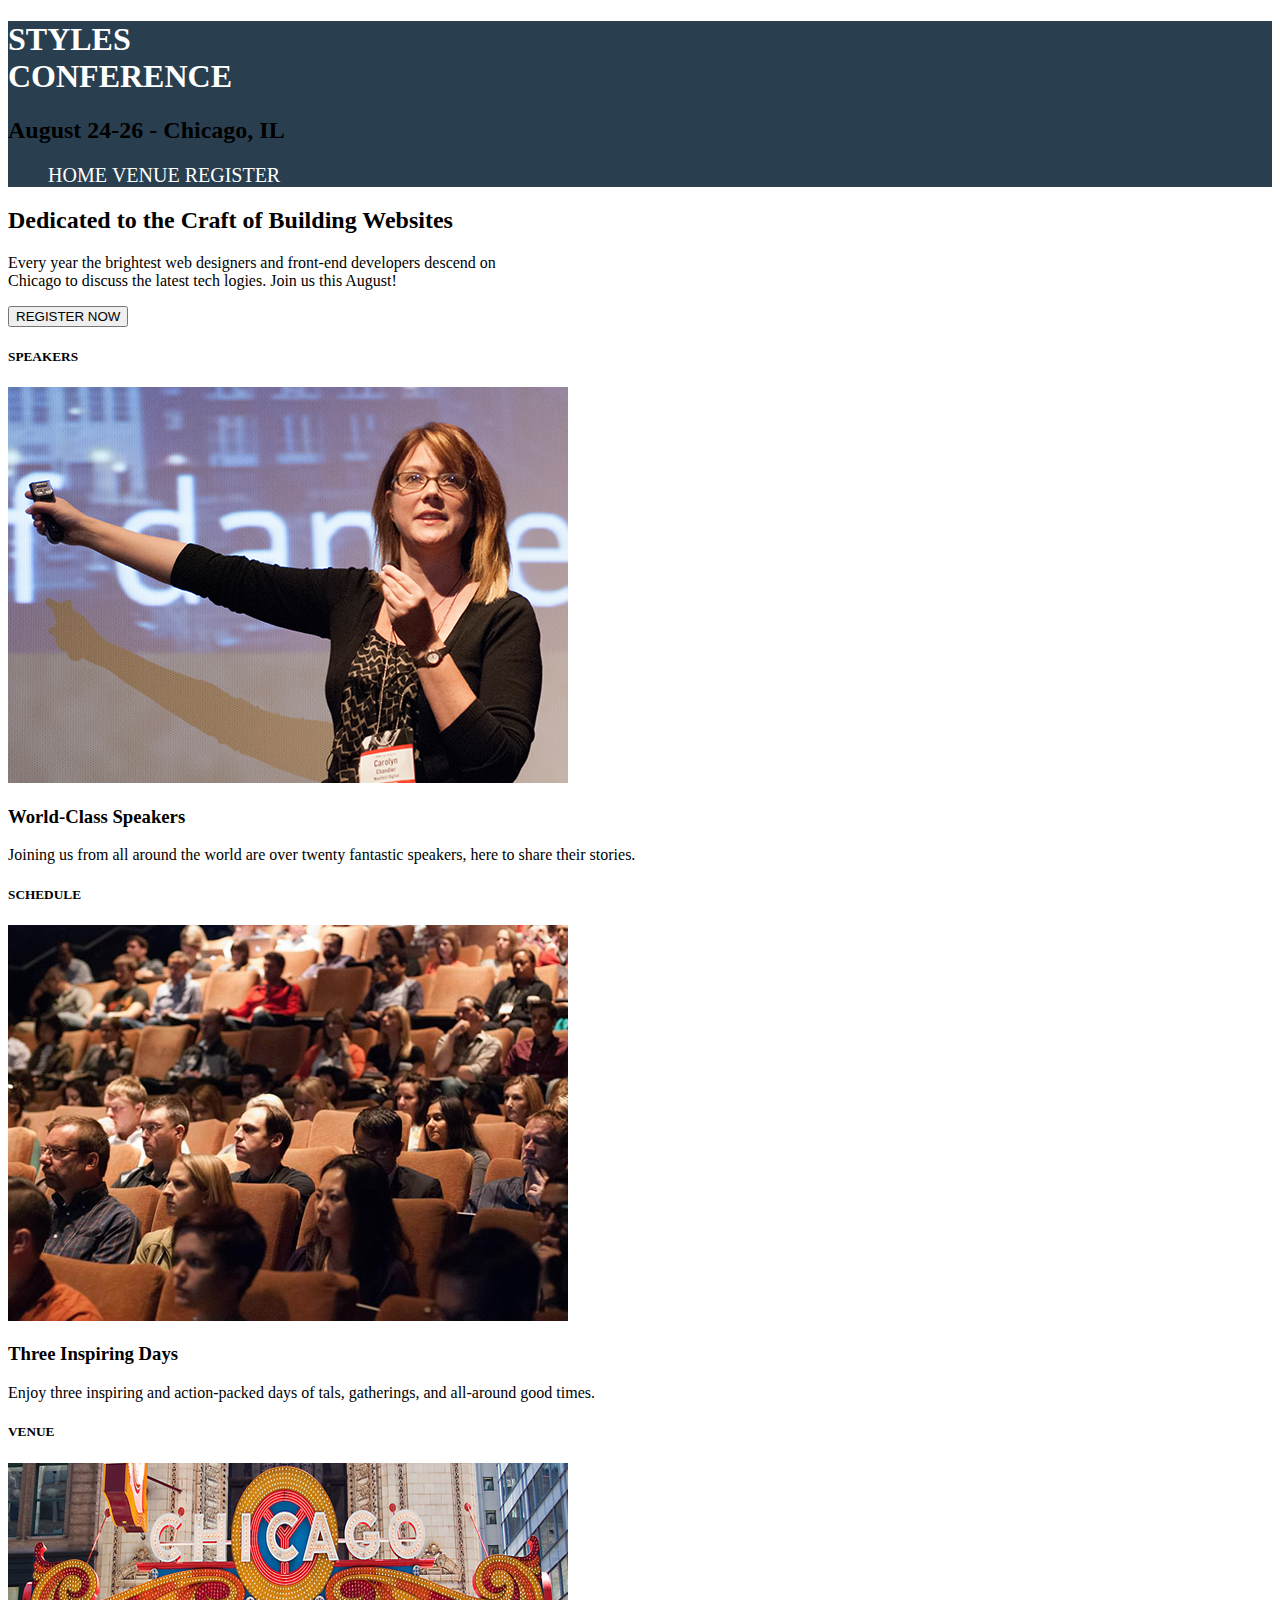
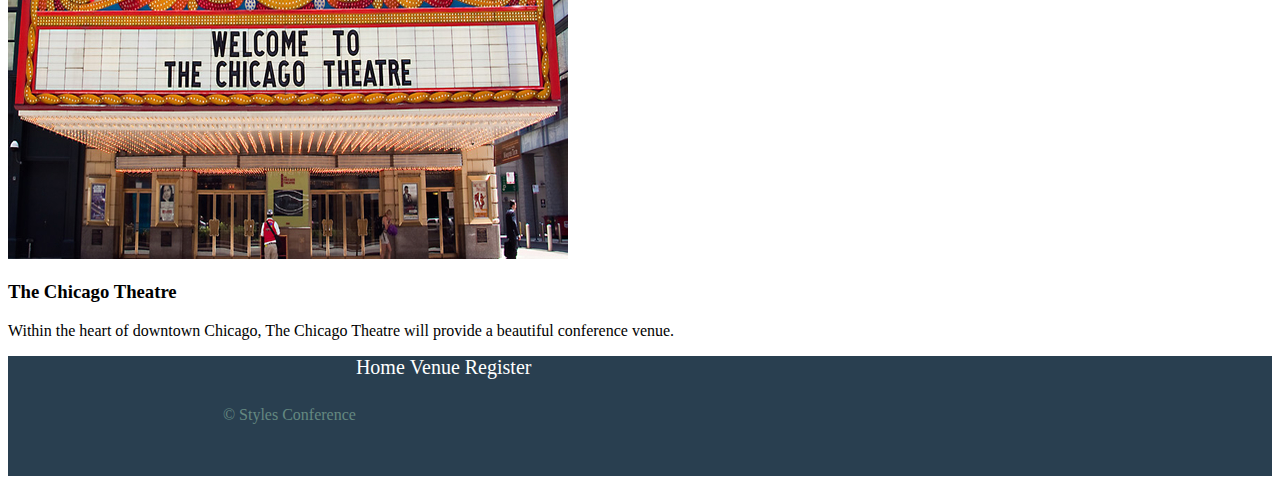
==== home.html @ 22f68830 "modified home-branch" ====
<!DOCTYPE html>
<html lang="en">
<head>
    <meta charset="UTF-8">
    <meta name="viewport" content="width=device-width, initial-scale=1.0">
    <title>Document</title>
    <link href="https://fonts.googleapis.com/css2?family=Lato:ital,wght@0,100;0,300;0,400;0,700;0,900;1,100;1,300;1,400;1,700;1,900&display=swap" rel="stylesheet">
   <link rel="stylesheet" href="style.css">
</head>
<body class="parent">
    <header class="header">
     <section>
        <h1 class="logo"> <a href="https://raw.githack.com/auwalisa36/Conference-page_Auwal-Isa_and_Olukowajo-Funmilola-Esther/home-branch/index.html"> STYLES <br> CONFERENCE</a></h1>
      <h2 class="date">August 24-26 - Chicago, IL</h2>
      <nav class="nav">
        <ul class="li">
        <li class="link">
          <a href="https://raw.githack.com/auwalisa36/Conference-page_Auwal-Isa_and_Olukowajo-Funmilola-Esther/home-branch/index.html">HOME</a>
        </li>
        <li class="link">
          <a href="https://raw.githack.com/auwalisa36/Conference-page_Auwal-Isa_and_Olukowajo-Funmilola-Esther/venue-branch/index.html">VENUE</a>
        </li>
        <li class="link">
          <a href="https://raw.githack.com/auwalisa36/Conference-page_Auwal-Isa_and_Olukowajo-Funmilola-Esther/register-branch/index.html">REGISTER</a>
        </li>
        </ul>
      </nav>
    </section>
    </header>
    
    <main>
      <section class="section1">
     <h2 class="dedicate">Dedicated to the Craft of Building Websites </h2>
     <p class="p">Every year the brightest web designers and front-end developers descend on <br>Chicago to discuss the latest tech logies. Join us this August!</p> 
      </section>
     <a href="https://raw.githack.com/auwalisa36/Conference-page_Auwal-Isa_and_Olukowajo-Funmilola-Esther/register-branch/index.html"><button  class="button">
      REGISTER NOW
    </button></a> 

    <section class="homebody">
      <section class="speakers">
        <h5 class="h">SPEAKERS</h5> 
          <img class="imgf" src="speakers.jpg" alt="professional speaker">
        <h3 class="hh">  World-Class Speakers </h3>
        <p class="pp">Joining us from all around the world are over twenty fantastic speakers, here to share their stories.</p>
      </section>

      <section class="schedule">
        <h5 class="h">SCHEDULE</h5>
        <img class="imgf" src="scheduleimg.jpg" alt="Schedule">
        <h3 class="hh">Three Inspiring Days</h3>
      <p class="pp"> Enjoy three inspiring and action-packed days of tals, gatherings, and all-around good times.</p>
      </section>

      <section class="venue"> 
      <h5 class="h"> VENUE </h5>
        <img class="imgf" src="venue.jpg" alt="Venue">
        <h3 class="hh">The Chicago Theatre</h3>
        <p class="pp">Within the heart of downtown Chicago, The Chicago Theatre will provide a beautiful conference venue.</p> 
      </section>
  </section>
    </main>

    <footer class="footer">
        <nav class="linkk">
         <b class="copy">  &copy; Styles Conference</b> 
        <ul class="li2"> 
          <li class="link2">
          <a href="https://raw.githack.com/auwalisa36/Conference-page_Auwal-Isa_and_Olukowajo-Funmilola-Esther/home-branch/index.html">Home</a>
        </li>
        <li class="link2">
          <a href="https://raw.githack.com/auwalisa36/Conference-page_Auwal-Isa_and_Olukowajo-Funmilola-Esther/venue-branch/index.html">Venue</a>
        </li>
        <li class="link2">
          <a href="https://raw.githack.com/auwalisa36/Conference-page_Auwal-Isa_and_Olukowajo-Funmilola-Esther/register-branch/index.html">Register</a>
        </li>
        </ul>
      </nav>
    </footer>
    <script src="script.js"></script>
</body>
</html>
---- style.css ----
.header{
    background: #293f50;
   text-decoration: none;
   text-underline-position: none;
   font:  "Lato", "Open Sans", "Helvetica Neue", Helvetica, Arial, sans-serif;
  
  }
.manu2{
  background:#cbe2c1 linear-gradient(to right, #a1d3b0, #f6f1d3);
  font:  "Lato", "Open Sans", "Helvetica Neue", Helvetica, Arial, sans-serif;

  padding: 44px 0 22px 0;
}
.footer{
  background: #293f50;
  height: 120px;
 
}
a:link {
  text-decoration: none;
  color: white;
 
}
a:visited {
  text-decoration: none;
  text-underline-position: none;
}

a:hover {
  text-decoration: none;
  text-underline-position: none;
  color: #648880;
}

a:active {
  text-decoration: none;
  color: #648880;
}
li{
  display: inline;
  font-size: 20px;
}
.conference{
  /* padding-top: 20px; */
  font-size: 53px;
  border-top: 4px solid #648880;
  color: white;
  letter-spacing: 5px;
  font-weight: 100px;
  line-height: 44px;
  padding: 40px 0 22px 0;
 padding-left: 17%;
 font: 48px "Lato", "Open Sans", "Helvetica Neue", Helvetica, Arial, sans-serif;


}
.listbars{
  padding-left: 60%;
  position: relative;bottom: 70px;
  font-size: 20px;
  word-spacing: 20px;
  font: 20px "Lato", "Open Sans", "Helvetica Neue", Helvetica, Arial, sans-serif;
}
.august{
  position: relative;bottom: 80px;
  padding-left: 60%;
  font-size: 25px;
  color:  #648880;
  font: 25px "Lato", "Open Sans", "Helvetica Neue", Helvetica, Arial, sans-serif;

}

.upper{
  color:  #648880;
  font-size: 36px;
  margin: 0px 0px 20px;
  line-height: 44px;
  padding-left: 47.6%;
  font: 36px "Lato", "Open Sans", "Helvetica Neue", Helvetica, Arial, sans-serif;
}
.under{
  font-size: 21px;
    line-height: 33px;
    margin: 0px 0px 20px;
    text-align: center;
    color: #888888;
    font:  "Lato", "Open Sans", "Helvetica Neue", Helvetica, Arial, sans-serif;
}
.mapp2{
  height: 250px;
  width: 600px;
  padding-left: 40%;
  position: relative;bottom: 15px;
}
.chicago{
  color:  #648880;
  font:  "Lato", "Open Sans", "Helvetica Neue", Helvetica, Arial, sans-serif;
}
.chicago{
  padding-left: 17%;
  font-size: 27px;
    line-height: 44px;
   position: relative;top: 58px;
}
.state{
  padding-left: 17%;
  font-size: 18px;
    line-height: 20px;
   position: relative;top: 70px;
   font:  "Lato", "Open Sans", "Helvetica Neue", Helvetica, Arial, sans-serif;
   color:  #648880;
}
.four{
  padding-left: 17%;
  font-size: 27px;
    line-height: 44px;
   position: relative;bottom:  30px;
   color:  #648880;
   font:  "Lato", "Open Sans", "Helvetica Neue", Helvetica, Arial, sans-serif;
}
.five{
  padding-left: 17%;
  font-size: 18.3px;
    line-height: 20px;
   position: relative;bottom: 20px;
   font:  "Lato", "Open Sans", "Helvetica Neue", Helvetica, Arial, sans-serif;
   color:  #648880;
}
.copy{
  float: left;
    font-weight: 400;
    color:  #648880;
    padding-left: 17%;
    position: relative;top: 50px;
}
.links{
  padding-left: 60%;
  font-size: 20px;
  position: relative;top: 50px;
  word-spacing: 10px;
  color: white;
  font:  "Lato", "Open Sans", "Helvetica Neue", Helvetica, Arial, sans-serif;
}
a{
  color: white;
}
.liink{
  padding-left: 60%;
  font-size: 20px;
  position: relative;top: 50px;
  word-spacing: 10px;
  color: white;
}

.map20{
 position: relative;bottom: 200px;
}

.map30{
  position: relative;bottom: 100px;
}
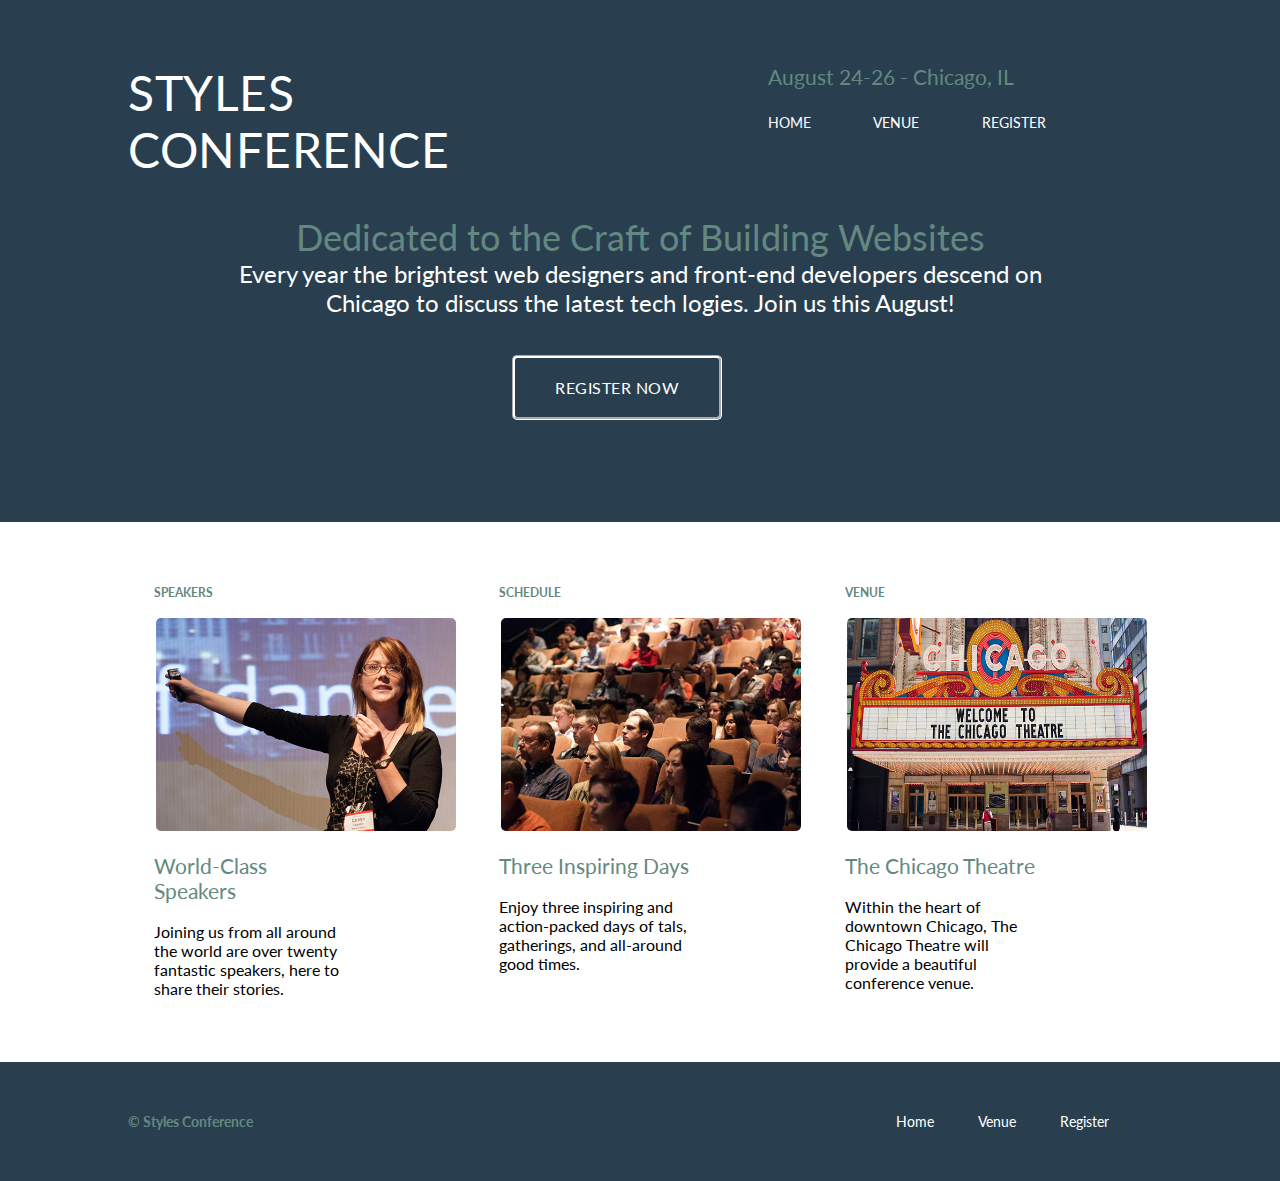
==== commit 34130f52: "modified home-branch" ====
--- a/home.html
+++ b/home.html
@@ -5,7 +5,7 @@
     <meta name="viewport" content="width=device-width, initial-scale=1.0">
     <title>Document</title>
     <link href="https://fonts.googleapis.com/css2?family=Lato:ital,wght@0,100;0,300;0,400;0,700;0,900;1,100;1,300;1,400;1,700;1,900&display=swap" rel="stylesheet">
-   <link rel="stylesheet" href="style.css">
+   <link rel="stylesheet" href="home.css">
 </head>
 <body class="parent">
     <header class="header">
@@ -15,13 +15,13 @@
       <nav class="nav">
         <ul class="li">
         <li class="link">
-          <a href="https://raw.githack.com/auwalisa36/Conference-page_Auwal-Isa_and_Olukowajo-Funmilola-Esther/home-branch/index.html">HOME</a>
+          <a href="./home.html">HOME</a>
         </li>
         <li class="link">
-          <a href="https://raw.githack.com/auwalisa36/Conference-page_Auwal-Isa_and_Olukowajo-Funmilola-Esther/venue-branch/index.html">VENUE</a>
+          <a href="./venue.html">VENUE</a>
         </li>
         <li class="link">
-          <a href="https://raw.githack.com/auwalisa36/Conference-page_Auwal-Isa_and_Olukowajo-Funmilola-Esther/register-branch/index.html">REGISTER</a>
+          <a href="./register.html">REGISTER</a>
         </li>
         </ul>
       </nav>
@@ -66,13 +66,13 @@
          <b class="copy">  &copy; Styles Conference</b> 
         <ul class="li2"> 
           <li class="link2">
-          <a href="https://raw.githack.com/auwalisa36/Conference-page_Auwal-Isa_and_Olukowajo-Funmilola-Esther/home-branch/index.html">Home</a>
+          <a href="./home.html">Home</a>
         </li>
         <li class="link2">
-          <a href="https://raw.githack.com/auwalisa36/Conference-page_Auwal-Isa_and_Olukowajo-Funmilola-Esther/venue-branch/index.html">Venue</a>
+          <a href="./branch.html">Venue</a>
         </li>
         <li class="link2">
-          <a href="https://raw.githack.com/auwalisa36/Conference-page_Auwal-Isa_and_Olukowajo-Funmilola-Esther/register-branch/index.html">Register</a>
+          <a href="./register.html">Register</a>
         </li>
         </ul>
       </nav>
--- a/home.css
+++ b/home.css
@@ -0,0 +1,169 @@
+* {
+    margin: 0;
+    padding: 0;
+    border: 0;
+    text-decoration: none;
+}
+
+.parent{
+    background: #293F50 ;
+    font: 300 16px/22px "Lato", "Open Sans", "Helvetica Neue", Helvetica, Arial, sans-serif;
+}
+
+.logo {
+        margin-left: 10%;
+        float: left;
+        font-weight: 50;
+        letter-spacing: .5px;
+        line-height: 44px;
+        border-top: 2px;
+        color: white;
+        font: 48px "Lato", "Open Sans", "Helvetica Neue", Helvetica, Arial, sans-serif;
+}
+
+.dedicate{
+    color: #648880;
+    font: 36px "Lato", "Open Sans", "Helvetica Neue", Helvetica, Arial, sans-serif;
+}
+
+.date {
+    margin-top: 5%;
+    margin-left: 60%; 
+    padding-right: 60px;
+    font-size: 21px;
+    color: #648880;
+    font: 21px "Lato", "Open Sans", "Helvetica Neue", Helvetica, Arial, sans-serif;
+}
+
+.nav{
+    padding-left: 57.5%;
+}
+
+.li {
+    list-style: none;
+    margin: 4%;
+    padding-right: 10px;
+    color: white;
+}
+
+.link {
+    padding-left: 2%;
+    display: inline;
+    margin-right: 10%;
+    color: white;
+    font: 14px "Lato", "Open Sans", "Helvetica Neue", Helvetica, Arial, sans-serif;
+}
+
+.p{
+    color: white;
+    font: 24px "Lato", "Open Sans", "Helvetica Neue", Helvetica, Arial, sans-serif;
+}
+
+.button{
+    padding: 20px 40px;
+    margin-left: 40%;
+    border-radius: 5px;
+    color:white;
+    background: #293F50 ;
+    border: groove;
+    border-color: white;
+    cursor: pointer;
+    display: inline-block;
+    font-weight: 400;
+    letter-spacing: .5px;
+    margin-right: 70px;
+    margin-top: 3%;
+    margin-bottom: 8%;
+    font: 16px "Lato", "Open Sans", "Helvetica Neue", Helvetica, Arial, sans-serif;
+    }
+
+    .section1{
+    text-align: center;
+    padding-top: 60px;
+    }
+
+    .homebody {
+     display: flex;
+     background: white;
+    }
+
+    .imgf{
+    border-radius: 5px;
+    display: block;
+    margin-bottom: 22px;
+    max-width: 300px;
+    margin-left: 2px;
+           }
+
+    .speakers,
+    .schedule,
+    .venue{
+    margin-left: 12%;
+    width: 15%;
+    margin-top: 5%;
+    margin-bottom: 5%;
+    font: 14px "Lato", "Open Sans", "Helvetica Neue", Helvetica, Arial, sans-serif;
+    }
+
+    .h{
+        margin-bottom: 10%;
+        color: #648880;
+    }
+
+    .hh{
+        margin-bottom: 10%;
+        color: #648880;
+        font: 21px "Lato", "Open Sans", "Helvetica Neue", Helvetica, Arial, sans-serif;
+    }
+
+    .pp{
+        font: 16px "Lato", "Open Sans", "Helvetica Neue", Helvetica, Arial, sans-serif;
+    }
+
+    .footer{
+    padding: 4% 10% 4% 10%;
+    font: 14px "Lato", "Open Sans", "Helvetica Neue", Helvetica, Arial, sans-serif;
+    color: #648880;
+    }
+
+    .copy {
+        float: left;
+    }
+
+        .li2 {
+        word-spacing: 40px;
+        margin-left: 75%;  
+      }
+    
+    .link2 {
+        display: inline;
+    }
+      a{
+    color: white;
+        }
+        
+        a:link {
+            text-decoration: none;
+            color: white;
+           
+          }
+     a:visited {
+      text-decoration: none;
+       text-underline-position: none;
+      }
+          
+      a:hover {
+            text-decoration: none;
+            text-underline-position: none;
+            color: #648880;
+              }
+          
+          a:active {
+            text-decoration: none;
+            color:#648880;
+          }
+          .button:hover{
+            background-color: white;
+            color: #648880;
+          }
+         
